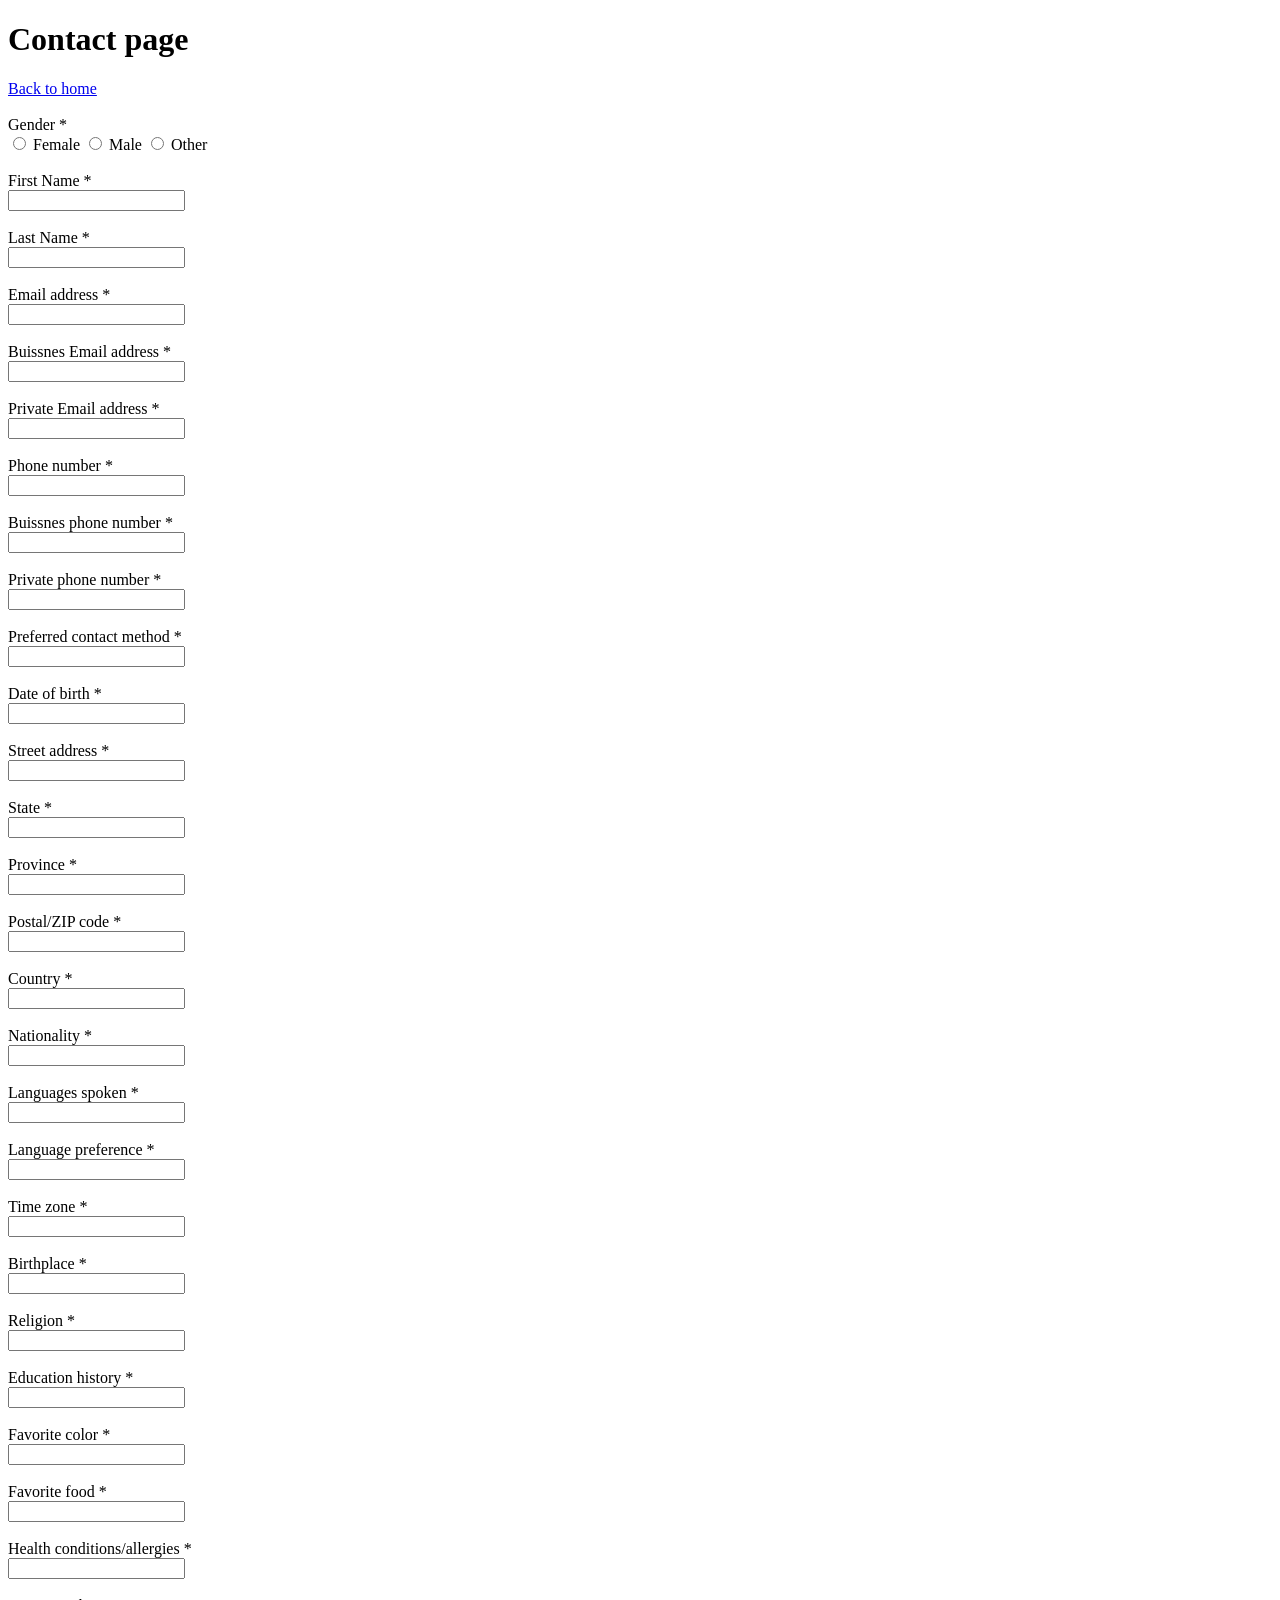
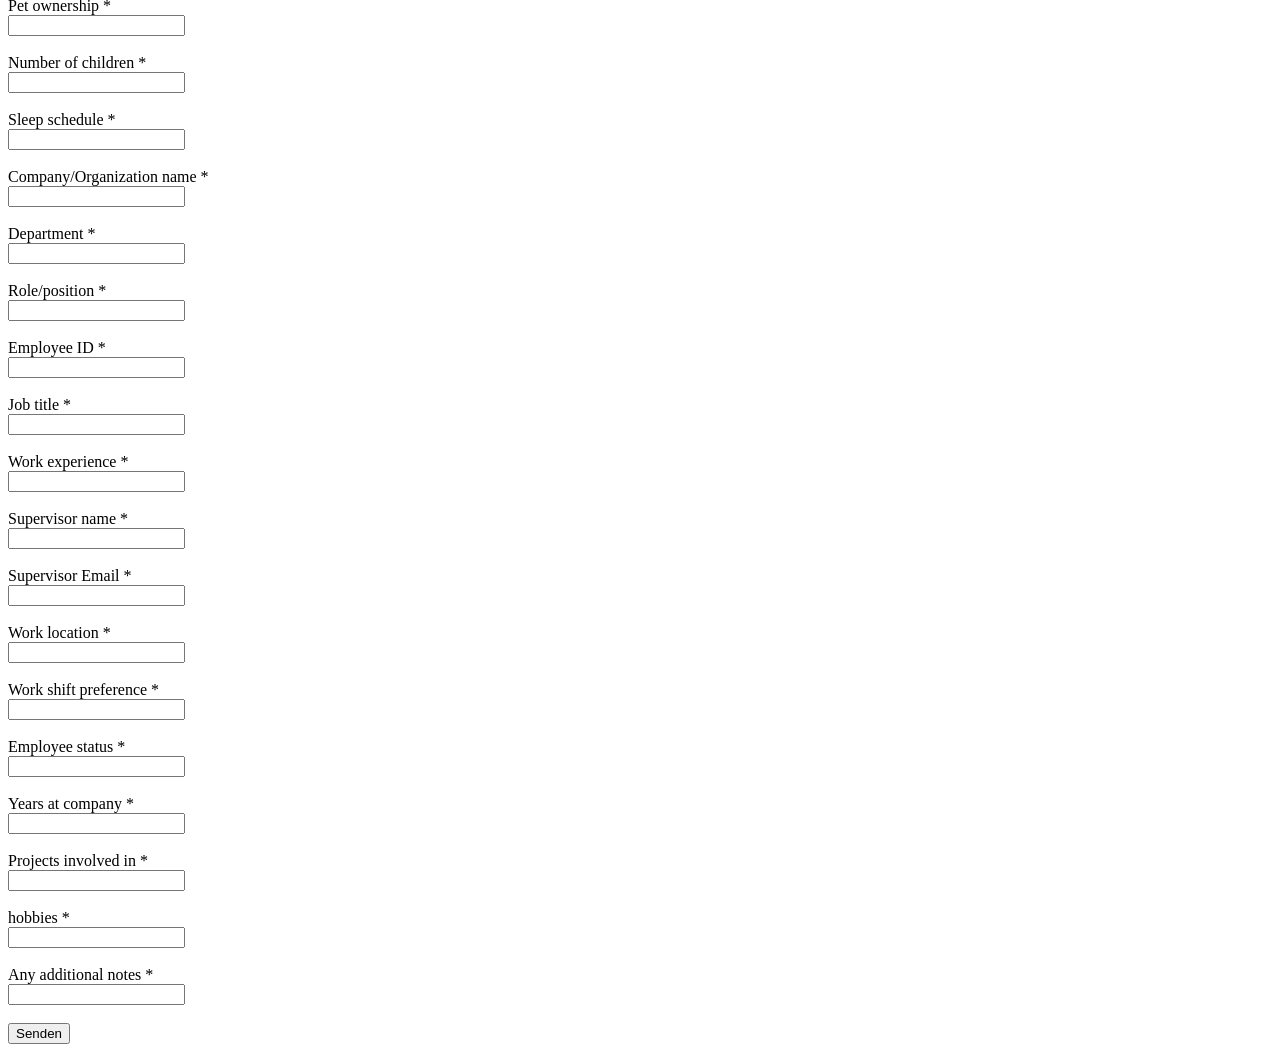
==== contact.html @ 68ef07ed "innitialisation" ====
<!DOCTYPE html>
<html>

<head>
    <title>Contact</title>
</head>

<body>
    <h1>Contact page</h1>
    <a href="index.html">Back to home</a>

    <br>
    <br>

    <form action="fomular.php" method="post">

        <div>
            <label>Gender *</label><br>
            <input type="radio" name="salutation" id="female" value="Female" required>
            <label for="female">Female</label>
            <input type="radio" name="salutation" id="male" value="Male">
            <label for="male">Male</label>
            <input type="radio" name="salutation" id="other" value="Other">
            <label for="other">Other</label>
        </div>

        <br>

        <div>
            <label for="FirstName">First Name *</label><br>
            <input type="text" id="FirstName" name="FirstName" minlength="1" maxlength="30" required />
        </div>

        <br>

        <div>
            <label for="LastName">Last Name *</label><br>
            <input type="text" id="LastName" name="LastName" minlength="1" maxlength="30" required />
        </div>

        <br>

        <div>
            <label for="Email address">Email address *</label><br>
            <input type="text" id="Email address" name="Email address" minlength="1" maxlength="50" required />
        </div>

        <br>

        <div>
            <label for="Buissnes Email address">Buissnes Email address *</label><br>
            <input type="text" id="Buissnes Email address" name="Buissnes Email address" minlength="1" maxlength="50"
                required />
        </div>

        <br>

        <div>
            <label for="Private Email address">Private Email address *</label><br>
            <input type="text" id="Private Email address" name="Private Email address" minlength="1" maxlength="20"
                required />
        </div>

        <br>

        <div>
            <label for="Phone number">Phone number *</label><br>
            <input type="text" id="Phone number" name="Phone number" minlength="1" maxlength="20" required />
        </div>

        <br>

        <div>
            <label for="Buissnes phone number">Buissnes phone number *</label><br>
            <input type="text" id="Buissnes phone number" name="Buissnes phone number" minlength="1" maxlength="20"
                required />
        </div>

        <br>

        <div>
            <label for="Private phone number">Private phone number *</label><br>
            <input type="text" id="Private phone number" name="Private phone number" minlength="1" maxlength="20"
                required />
        </div>

        <br>

        <div>
            <label for="Preferred contact method">Preferred contact method *</label><br>
            <input type="text" id="Preferred contact method" name="Preferred contact method" minlength="1"
                maxlength="30" required />
        </div>

        <br>

        <div>
            <label for="Date of birth">Date of birth *</label><br>
            <input type="text" id="Date of birth" name="Date of birth" minlength="1" maxlength="10" required />
        </div>

        <br>

        <div>
            <label for="Street address">Street address *</label><br>
            <input type="text" id="Street address" name="Street address" minlength="1" maxlength="50" required />
        </div>

        <br>

        <div>
            <label for="State">State *</label><br>
            <input type="text" id="State" name="State" minlength="1" maxlength="30" required />
        </div>

        <br>

        <div>
            <label for="Province">Province *</label><br>
            <input type="text" id="Province" name="Province" minlength="1" maxlength="30" required />
        </div>

        <br>

        <div>
            <label for="Postal/ZIP code">Postal/ZIP code *</label><br>
            <input type="text" id="Postal/ZIP code" name="Postal/ZIP code" minlength="1" maxlength="10" required />
        </div>

        <br>

        <div>
            <label for="Country">Country *</label><br>
            <input type="text" id="Country" name="Country" minlength="1" maxlength="30" required />
        </div>

        <br>

        <div>
            <label for="Nationality">Nationality *</label><br>
            <input type="text" id="Nationality" name="Nationality" minlength="1" maxlength="30" required />
        </div>

        <br>

        <div>
            <label for="Languages spoken">Languages spoken *</label><br>
            <input type="text" id="Languages spoken" name="Languages spoken" minlength="1" maxlength="500" required />
        </div>

        <br>

        <div>
            <label for="Language preference">Language preference *</label><br>
            <input type="text" id="Language preference" name="Language preference" minlength="1" maxlength="50"
                required />
        </div>

        <br>

        <div>
            <label for="Time zone">Time zone *</label><br>
            <input type="text" id="Time zone" name="Time zone" minlength="1" maxlength="10" required />
        </div>

        <br>

        <div>
            <label for="Birthplace">Birthplace *</label><br>
            <input type="text" id="Birthplace" name="Birthplace" minlength="1" maxlength="50" required />
        </div>

        <br>

        <div>
            <label for="Religion">Religion *</label><br>
            <input type="text" id="Religion" name="Religion" minlength="1" maxlength="50" required />
        </div>

        <br>

        <div>
            <label for="Education history">Education history *</label><br>
            <input type="text" id="Education history" name="Education history" minlength="1" maxlength="50" required />
        </div>

        <br>

        <div>
            <label for="Favorite color">Favorite color *</label><br>
            <input type="text" id="Favorite color" name="Favorite color" minlength="1" maxlength="20" required />
        </div>

        <br>

        <div>
            <label for="Favorite food">Favorite food *</label><br>
            <input type="text" id="Favorite food" name="Favorite food" minlength="1" maxlength="50" required />
        </div>

        <br>

        <div>
            <label for="Health conditions/allergies">Health conditions/allergies *</label><br>
            <input type="text" id="Health conditions/allergies" name="Health conditions/allergies" minlength="1"
                maxlength="50" required />
        </div>

        <br>

        <div>
            <label for="Pet ownership">Pet ownership *</label><br>
            <input type="text" id="Pet ownership" name="Pet ownership" minlength="1" maxlength="50" required />
        </div>

        <br>

        <div>
            <label for="Number of children">Number of children *</label><br>
            <input type="text" id="Number of children" name="Number of children" minlength="1" maxlength="10"
                required />
        </div>

        <br>

        <div>
            <label for="Sleep schedule">Sleep schedule *</label><br>
            <input type="text" id="Sleep schedule" name="Sleep schedule" minlength="1" maxlength="50" required />
        </div>

        <br>

        <!-- From here on its about the company or organasation -->

        <div>
            <label for="Company/Organization name">Company/Organization name *</label><br>
            <input type="text" id="Company/Organization name" name="Company/Organization name" minlength="1"
                maxlength="30" required />
        </div>

        <br>

        <div>
            <label for="Department">Department *</label><br>
            <input type="text" id="Department" name="Department" minlength="1" maxlength="30" required />
        </div>

        <br>

        <div>
            <label for="Role/position">Role/position *</label><br>
            <input type="text" id="Role/position" name="Role/position" minlength="1" maxlength="30" required />
        </div>

        <br>

        <div>
            <label for="Employee ID">Employee ID *</label><br>
            <input type="text" id="Employee ID" name="Employee ID" minlength="1" maxlength="30" required />
        </div>

        <br>

        <div>
            <label for="Job title">Job title *</label><br>
            <input type="text" id="Job title" name="Job title" minlength="1" maxlength="30" required />
        </div>

        <br>

        <div>
            <label for="Work experience">Work experience *</label><br>
            <input type="text" id="Work experience" name="Work experience" minlength="1" maxlength="30" required />
        </div>

        <br>

        <div>
            <label for="Supervisor name">Supervisor name *</label><br>
            <input type="text" id="Supervisor name" name="Supervisor name" minlength="1" maxlength="30" required />
        </div>

        <br>

        <div>
            <label for="Supervisor Email">Supervisor Email *</label><br>
            <input type="text" id="Supervisor Email" name="Supervisor Email" minlength="1" maxlength="30" required />
        </div>

        <br>

        <div>
            <label for="Work location">Work location *</label><br>
            <input type="text" id="Work location" name="Work location" minlength="1" maxlength="30" required />
        </div>

        <br>

        <div>
            <label for="Work shift preference">Work shift preference *</label><br>
            <input type="text" id="Work shift preference" name="Work shift preference" minlength="1" maxlength="30"
                required />
        </div>

        <br>

        <div>
            <label for="Employee status">Employee status *</label><br>
            <input type="text" id="Employee status" name="Employee status" minlength="1" maxlength="30" required />
        </div>

        <br>

        <div>
            <label for=" Years at company"> Years at company *</label><br>
            <input type="text" id=" Years at company" name=" Years at company" minlength="1" maxlength="30" required />
        </div>

        <br>

        <div>
            <label for="Projects involved in">Projects involved in *</label><br>
            <input type="text" id="Projects involved in" name="Projects involved in" minlength="1" maxlength="30"
                required />
        </div>

        <br>

















        











        <div>
            <label for="hobbies">hobbies *</label><br>
            <input type="text" id="hobbies" name="hobbies" minlength="1" maxlength="30" required />
        </div>

        <br>

        <div>
            <label for="Any additional notes">Any additional notes *</label><br>
            <input type="text" id="Any additional notes" name="Any additional notes" minlength="1" maxlength="300"
                required />
        </div>
        <br>

        <div>

            <input type="submit" value="Senden">


        </div>
    </form>

</body>

</html>
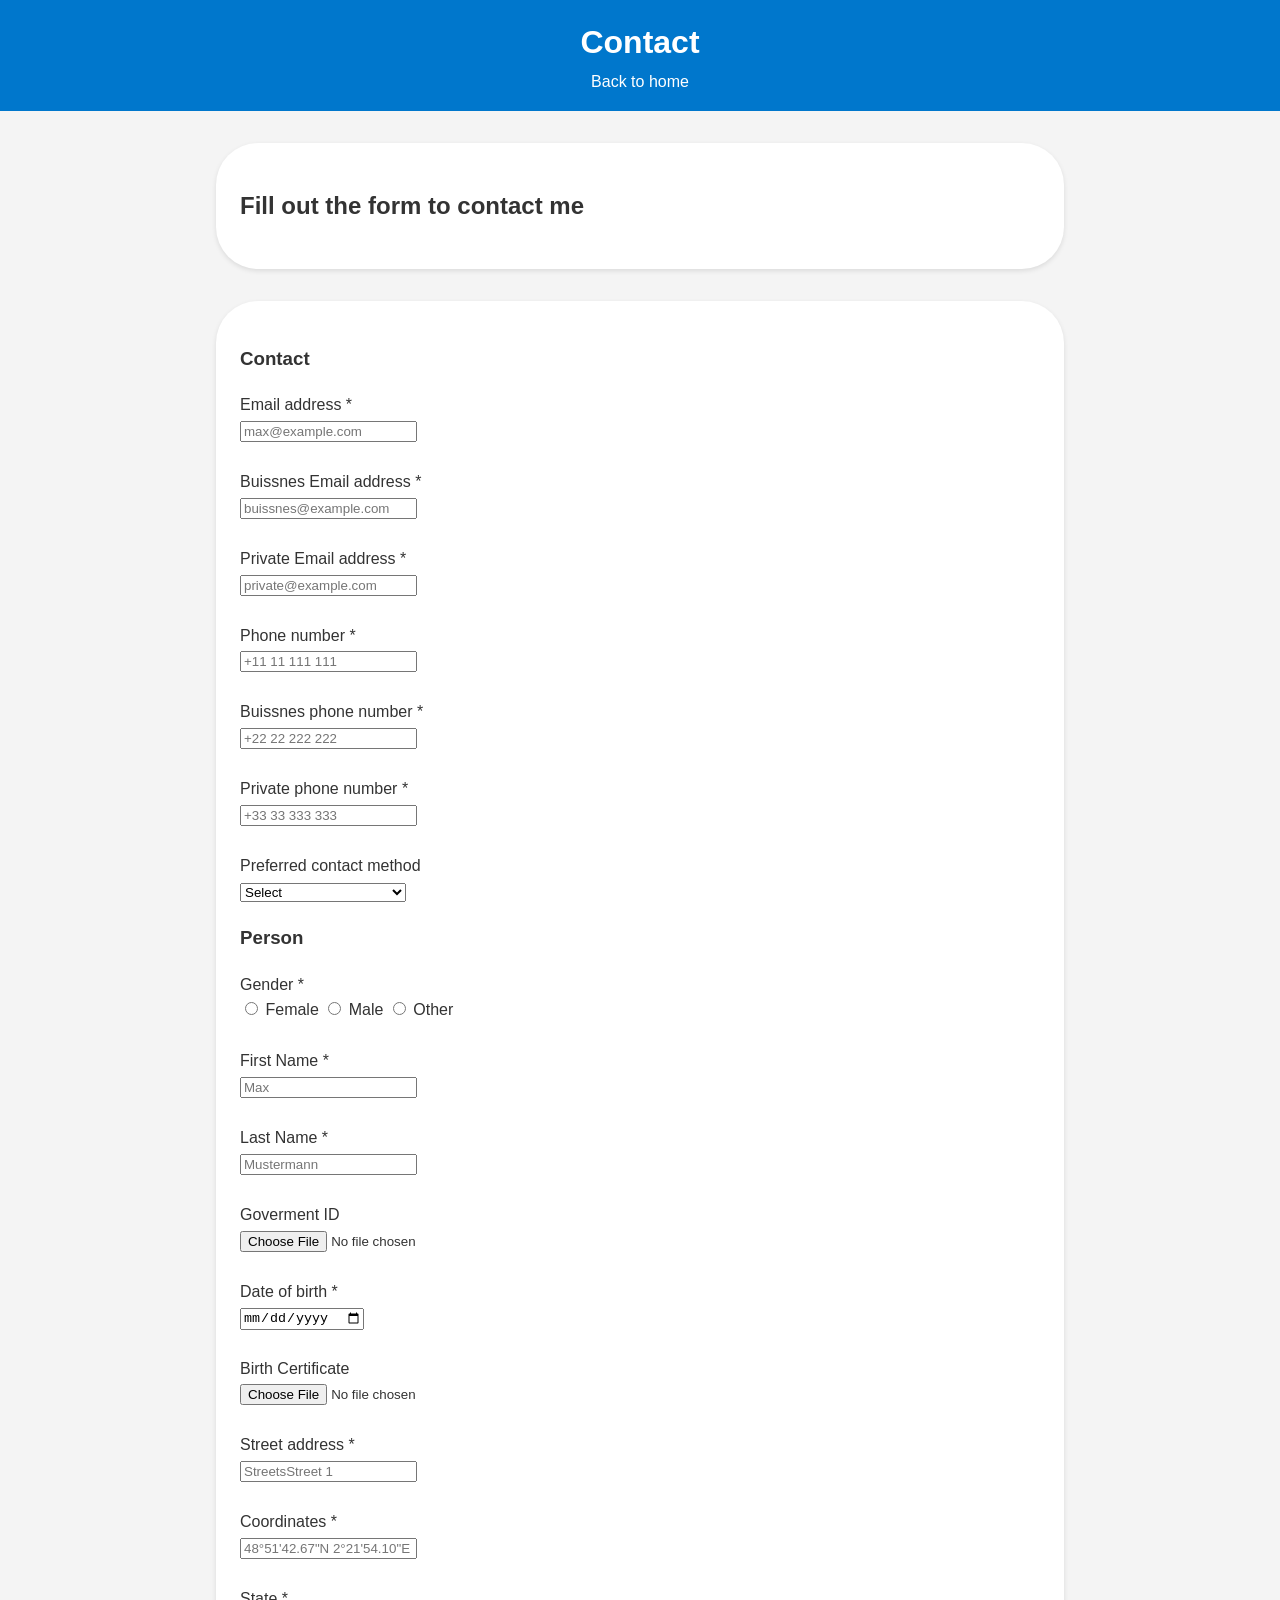
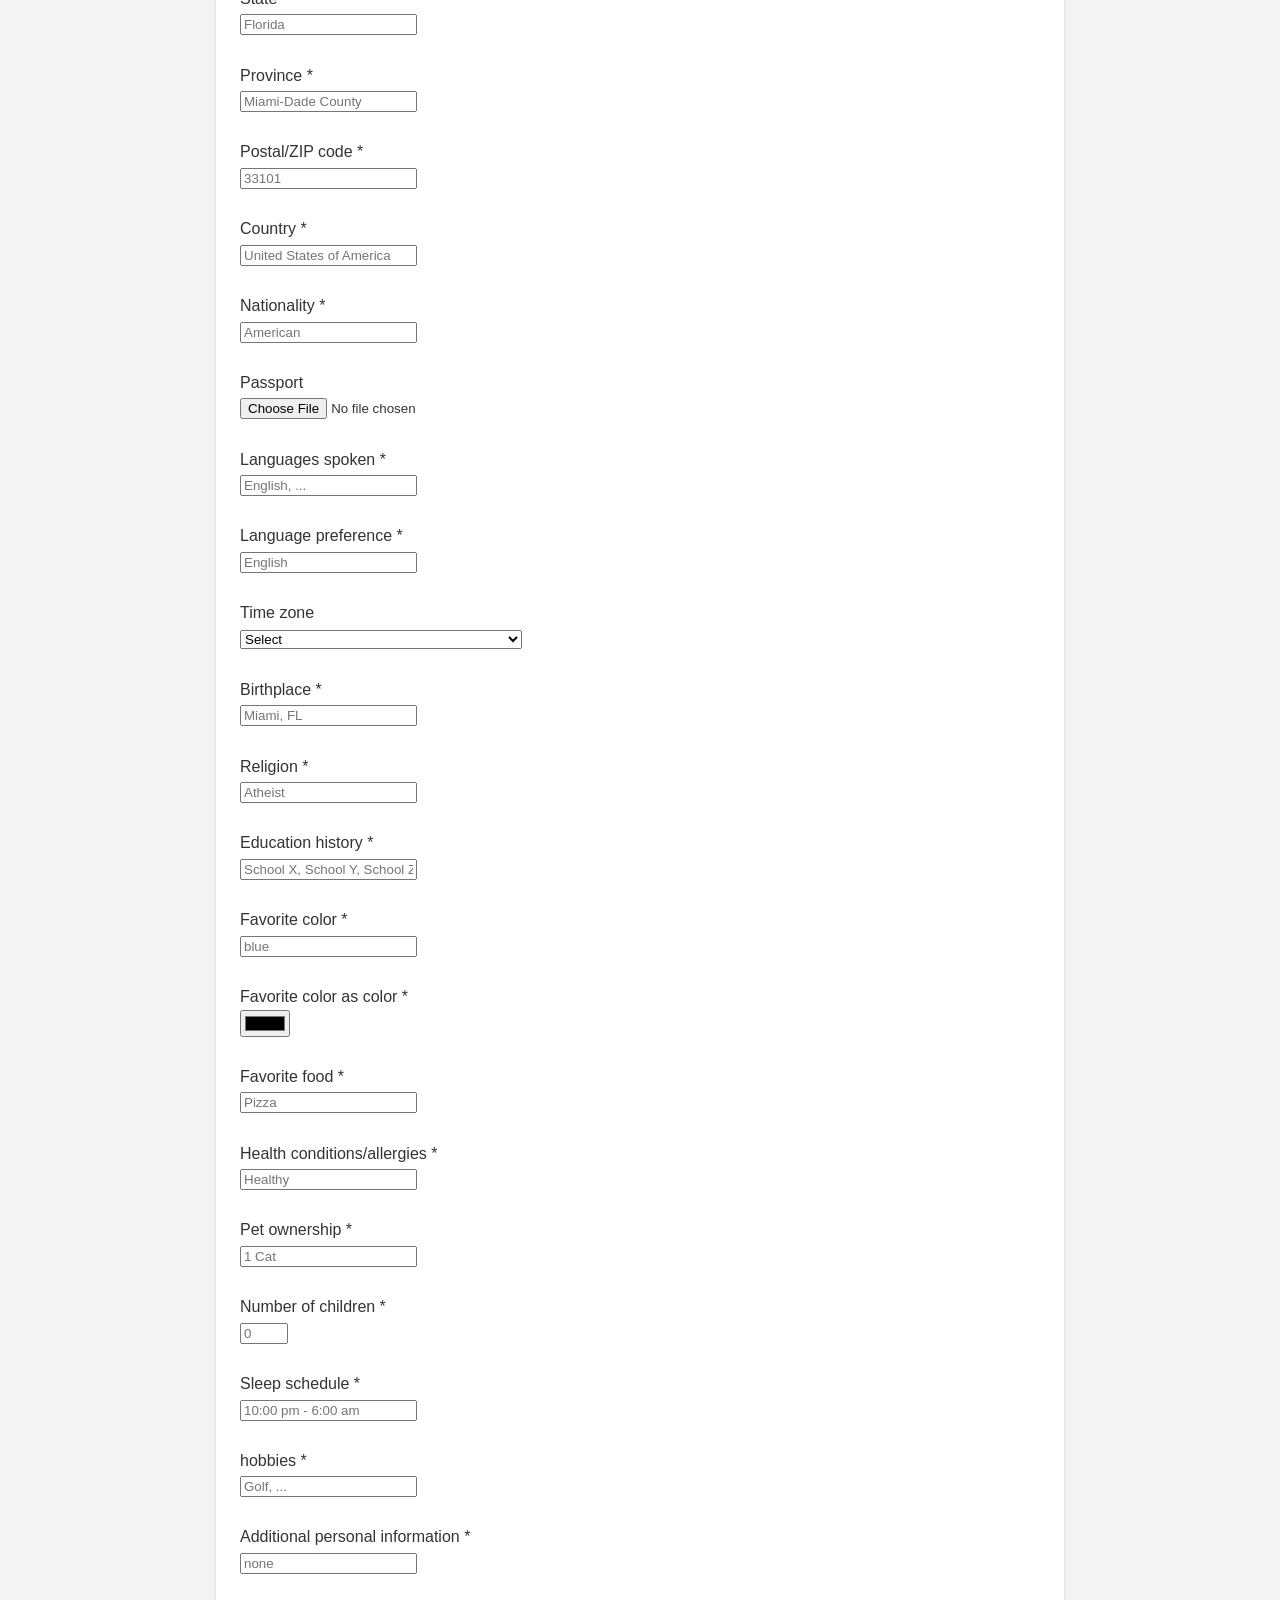
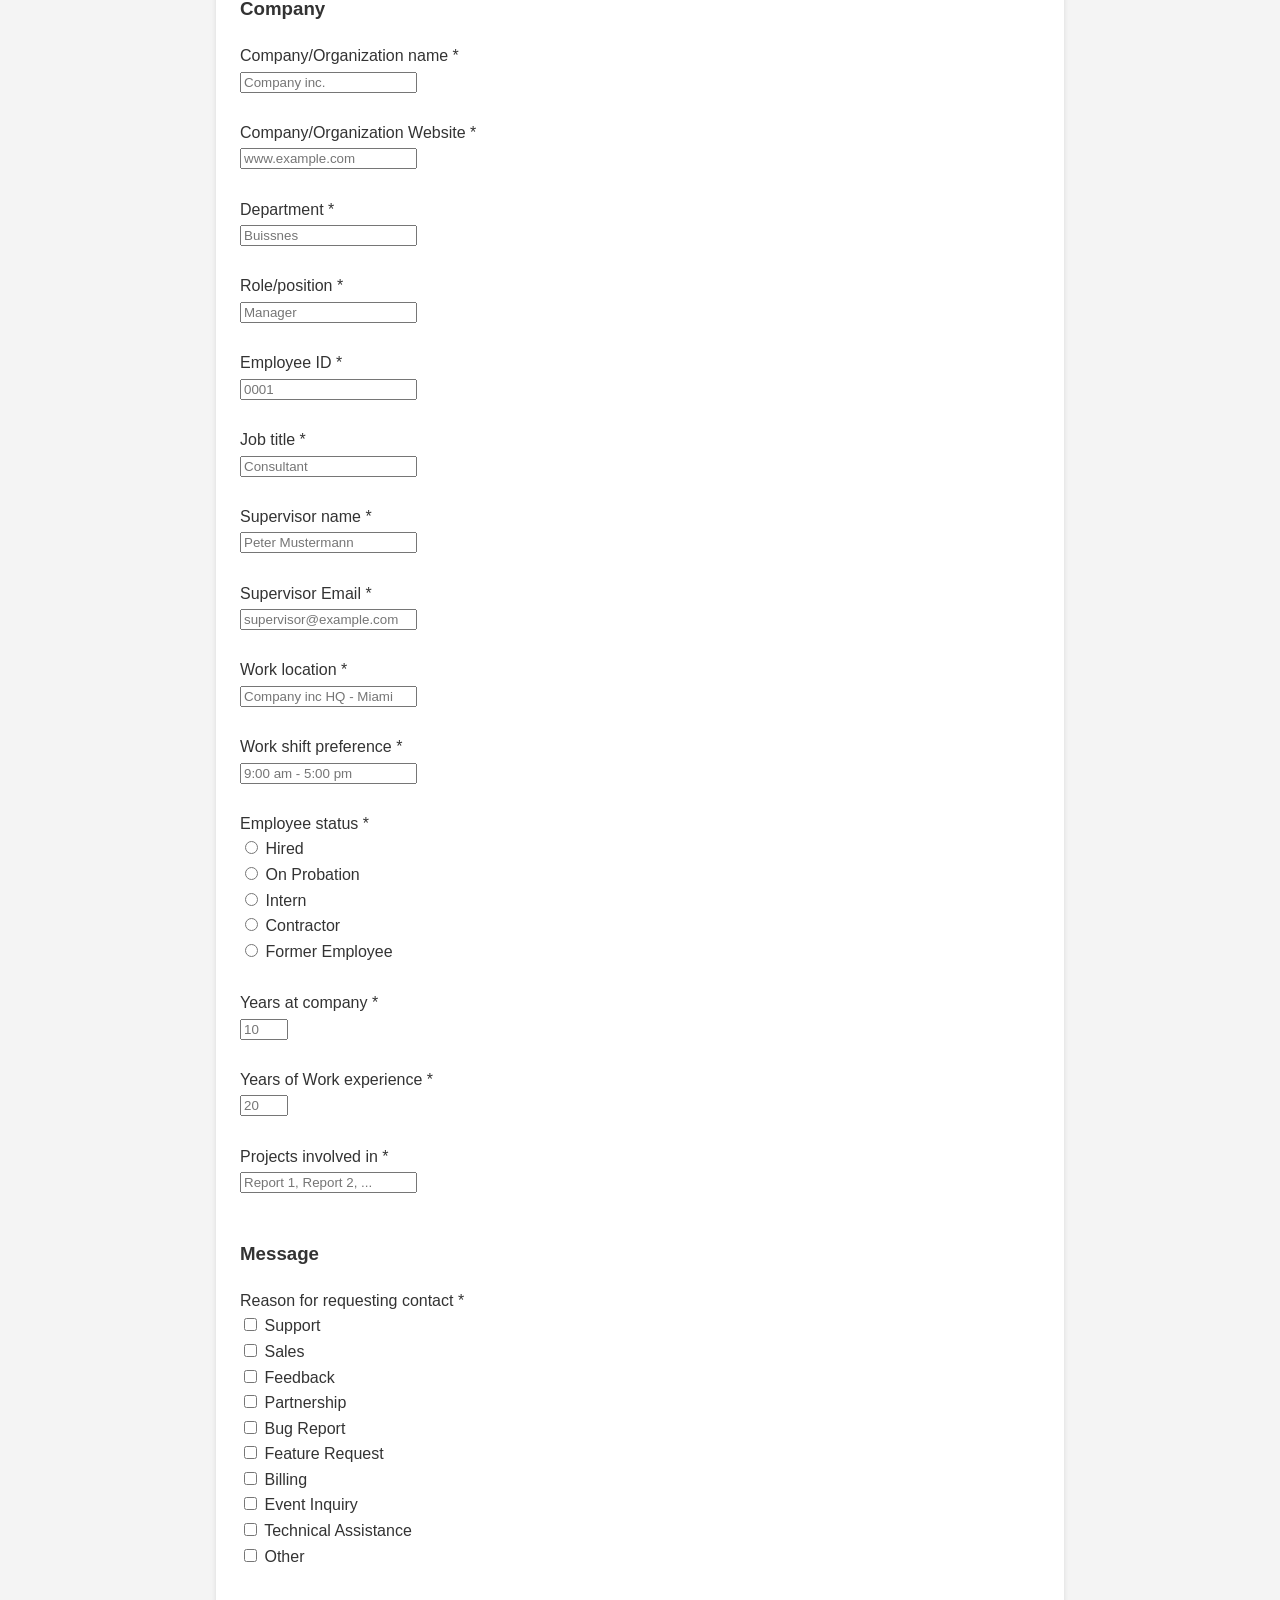
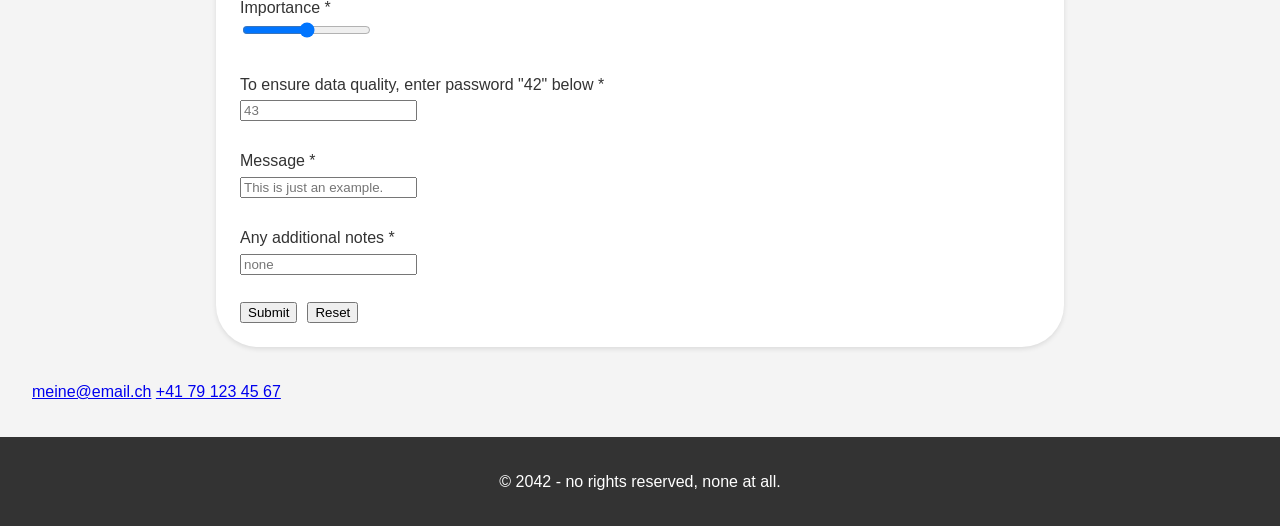
==== commit 13cd1ded: "'first upload' or something idk thats what chatgpt told me to write here" ====
--- a/contact.html
+++ b/contact.html
@@ -1,380 +1,578 @@
 <!DOCTYPE html>
-<html>
+<html lang="en">
 
 <head>
     <title>Contact</title>
+    <meta charset="UTF-8">
+    <link rel="stylesheet" href="style.css">
 </head>
 
 <body>
-    <h1>Contact page</h1>
-    <a href="index.html">Back to home</a>
-
-    <br>
-    <br>
-
-    <form action="fomular.php" method="post">
-
-        <div>
-            <label>Gender *</label><br>
-            <input type="radio" name="salutation" id="female" value="Female" required>
-            <label for="female">Female</label>
-            <input type="radio" name="salutation" id="male" value="Male">
-            <label for="male">Male</label>
-            <input type="radio" name="salutation" id="other" value="Other">
-            <label for="other">Other</label>
-        </div>
-
-        <br>
-
-        <div>
-            <label for="FirstName">First Name *</label><br>
-            <input type="text" id="FirstName" name="FirstName" minlength="1" maxlength="30" required />
-        </div>
-
-        <br>
-
-        <div>
-            <label for="LastName">Last Name *</label><br>
-            <input type="text" id="LastName" name="LastName" minlength="1" maxlength="30" required />
-        </div>
-
-        <br>
-
-        <div>
-            <label for="Email address">Email address *</label><br>
-            <input type="text" id="Email address" name="Email address" minlength="1" maxlength="50" required />
-        </div>
-
-        <br>
-
-        <div>
-            <label for="Buissnes Email address">Buissnes Email address *</label><br>
-            <input type="text" id="Buissnes Email address" name="Buissnes Email address" minlength="1" maxlength="50"
-                required />
-        </div>
-
-        <br>
-
-        <div>
-            <label for="Private Email address">Private Email address *</label><br>
-            <input type="text" id="Private Email address" name="Private Email address" minlength="1" maxlength="20"
-                required />
-        </div>
-
-        <br>
-
-        <div>
-            <label for="Phone number">Phone number *</label><br>
-            <input type="text" id="Phone number" name="Phone number" minlength="1" maxlength="20" required />
-        </div>
-
-        <br>
-
-        <div>
-            <label for="Buissnes phone number">Buissnes phone number *</label><br>
-            <input type="text" id="Buissnes phone number" name="Buissnes phone number" minlength="1" maxlength="20"
-                required />
-        </div>
-
-        <br>
-
-        <div>
-            <label for="Private phone number">Private phone number *</label><br>
-            <input type="text" id="Private phone number" name="Private phone number" minlength="1" maxlength="20"
-                required />
-        </div>
-
-        <br>
-
-        <div>
-            <label for="Preferred contact method">Preferred contact method *</label><br>
-            <input type="text" id="Preferred contact method" name="Preferred contact method" minlength="1"
-                maxlength="30" required />
-        </div>
-
-        <br>
-
-        <div>
-            <label for="Date of birth">Date of birth *</label><br>
-            <input type="text" id="Date of birth" name="Date of birth" minlength="1" maxlength="10" required />
-        </div>
-
-        <br>
-
-        <div>
-            <label for="Street address">Street address *</label><br>
-            <input type="text" id="Street address" name="Street address" minlength="1" maxlength="50" required />
-        </div>
-
-        <br>
-
-        <div>
-            <label for="State">State *</label><br>
-            <input type="text" id="State" name="State" minlength="1" maxlength="30" required />
-        </div>
-
-        <br>
-
-        <div>
-            <label for="Province">Province *</label><br>
-            <input type="text" id="Province" name="Province" minlength="1" maxlength="30" required />
-        </div>
-
-        <br>
-
-        <div>
-            <label for="Postal/ZIP code">Postal/ZIP code *</label><br>
-            <input type="text" id="Postal/ZIP code" name="Postal/ZIP code" minlength="1" maxlength="10" required />
-        </div>
-
-        <br>
-
-        <div>
-            <label for="Country">Country *</label><br>
-            <input type="text" id="Country" name="Country" minlength="1" maxlength="30" required />
-        </div>
-
-        <br>
-
-        <div>
-            <label for="Nationality">Nationality *</label><br>
-            <input type="text" id="Nationality" name="Nationality" minlength="1" maxlength="30" required />
-        </div>
-
-        <br>
-
-        <div>
-            <label for="Languages spoken">Languages spoken *</label><br>
-            <input type="text" id="Languages spoken" name="Languages spoken" minlength="1" maxlength="500" required />
-        </div>
-
-        <br>
-
-        <div>
-            <label for="Language preference">Language preference *</label><br>
-            <input type="text" id="Language preference" name="Language preference" minlength="1" maxlength="50"
-                required />
-        </div>
-
-        <br>
-
-        <div>
-            <label for="Time zone">Time zone *</label><br>
-            <input type="text" id="Time zone" name="Time zone" minlength="1" maxlength="10" required />
-        </div>
-
-        <br>
-
-        <div>
-            <label for="Birthplace">Birthplace *</label><br>
-            <input type="text" id="Birthplace" name="Birthplace" minlength="1" maxlength="50" required />
-        </div>
-
-        <br>
-
-        <div>
-            <label for="Religion">Religion *</label><br>
-            <input type="text" id="Religion" name="Religion" minlength="1" maxlength="50" required />
-        </div>
-
-        <br>
-
-        <div>
-            <label for="Education history">Education history *</label><br>
-            <input type="text" id="Education history" name="Education history" minlength="1" maxlength="50" required />
-        </div>
-
-        <br>
-
-        <div>
-            <label for="Favorite color">Favorite color *</label><br>
-            <input type="text" id="Favorite color" name="Favorite color" minlength="1" maxlength="20" required />
-        </div>
-
-        <br>
-
-        <div>
-            <label for="Favorite food">Favorite food *</label><br>
-            <input type="text" id="Favorite food" name="Favorite food" minlength="1" maxlength="50" required />
-        </div>
-
-        <br>
-
-        <div>
-            <label for="Health conditions/allergies">Health conditions/allergies *</label><br>
-            <input type="text" id="Health conditions/allergies" name="Health conditions/allergies" minlength="1"
-                maxlength="50" required />
-        </div>
-
-        <br>
-
-        <div>
-            <label for="Pet ownership">Pet ownership *</label><br>
-            <input type="text" id="Pet ownership" name="Pet ownership" minlength="1" maxlength="50" required />
-        </div>
-
-        <br>
-
-        <div>
-            <label for="Number of children">Number of children *</label><br>
-            <input type="text" id="Number of children" name="Number of children" minlength="1" maxlength="10"
-                required />
-        </div>
-
-        <br>
-
-        <div>
-            <label for="Sleep schedule">Sleep schedule *</label><br>
-            <input type="text" id="Sleep schedule" name="Sleep schedule" minlength="1" maxlength="50" required />
-        </div>
-
-        <br>
-
-        <!-- From here on its about the company or organasation -->
-
-        <div>
-            <label for="Company/Organization name">Company/Organization name *</label><br>
-            <input type="text" id="Company/Organization name" name="Company/Organization name" minlength="1"
-                maxlength="30" required />
-        </div>
-
-        <br>
-
-        <div>
-            <label for="Department">Department *</label><br>
-            <input type="text" id="Department" name="Department" minlength="1" maxlength="30" required />
-        </div>
-
-        <br>
-
-        <div>
-            <label for="Role/position">Role/position *</label><br>
-            <input type="text" id="Role/position" name="Role/position" minlength="1" maxlength="30" required />
-        </div>
-
-        <br>
-
-        <div>
-            <label for="Employee ID">Employee ID *</label><br>
-            <input type="text" id="Employee ID" name="Employee ID" minlength="1" maxlength="30" required />
-        </div>
-
-        <br>
-
-        <div>
-            <label for="Job title">Job title *</label><br>
-            <input type="text" id="Job title" name="Job title" minlength="1" maxlength="30" required />
-        </div>
-
-        <br>
-
-        <div>
-            <label for="Work experience">Work experience *</label><br>
-            <input type="text" id="Work experience" name="Work experience" minlength="1" maxlength="30" required />
-        </div>
-
-        <br>
-
-        <div>
-            <label for="Supervisor name">Supervisor name *</label><br>
-            <input type="text" id="Supervisor name" name="Supervisor name" minlength="1" maxlength="30" required />
-        </div>
-
-        <br>
-
-        <div>
-            <label for="Supervisor Email">Supervisor Email *</label><br>
-            <input type="text" id="Supervisor Email" name="Supervisor Email" minlength="1" maxlength="30" required />
-        </div>
-
-        <br>
-
-        <div>
-            <label for="Work location">Work location *</label><br>
-            <input type="text" id="Work location" name="Work location" minlength="1" maxlength="30" required />
-        </div>
-
-        <br>
-
-        <div>
-            <label for="Work shift preference">Work shift preference *</label><br>
-            <input type="text" id="Work shift preference" name="Work shift preference" minlength="1" maxlength="30"
-                required />
-        </div>
-
-        <br>
-
-        <div>
-            <label for="Employee status">Employee status *</label><br>
-            <input type="text" id="Employee status" name="Employee status" minlength="1" maxlength="30" required />
-        </div>
-
-        <br>
-
-        <div>
-            <label for=" Years at company"> Years at company *</label><br>
-            <input type="text" id=" Years at company" name=" Years at company" minlength="1" maxlength="30" required />
-        </div>
-
-        <br>
-
-        <div>
-            <label for="Projects involved in">Projects involved in *</label><br>
-            <input type="text" id="Projects involved in" name="Projects involved in" minlength="1" maxlength="30"
-                required />
-        </div>
-
-        <br>
-
-
-
-
-
-
-
-
-
-
-
-
-
-
-
-
-
-        
-
-
-
-
-
-
-
-
-
-
-
-        <div>
-            <label for="hobbies">hobbies *</label><br>
-            <input type="text" id="hobbies" name="hobbies" minlength="1" maxlength="30" required />
-        </div>
-
-        <br>
-
-        <div>
-            <label for="Any additional notes">Any additional notes *</label><br>
-            <input type="text" id="Any additional notes" name="Any additional notes" minlength="1" maxlength="300"
-                required />
-        </div>
-        <br>
-
-        <div>
-
-            <input type="submit" value="Senden">
-
-
-        </div>
-    </form>
+    <header>
+        <h1>Contact</h1>
+        <nav>
+            <a href="index.html">Back to home</a>
+        </nav>
+    </header>
+
+
+
+    <main>
+
+        <section id="info">
+            <h2>Fill out the form to contact me</h2>
+        </section>
+
+        <section id="home">
+
+            <form action="https://gibm.becknet.ch/formular/formular.php" method="post">
+
+                <h3>Contact</h3>
+
+                <div>
+                    <label for="Email_address">Email address *</label><br>
+                    <input type="email" id="Email_address" name="Email address" minlength="1" maxlength="50"
+                        placeholder="max@example.com" required>
+                </div>
+
+                <br>
+
+                <div>
+                    <label for="Buissnes_Email_address">Buissnes Email address *</label><br>
+                    <input type="email" id="Buissnes_Email_address" name="Buissnes Email address" minlength="1"
+                        maxlength="50" placeholder="buissnes@example.com" required>
+                </div>
+
+                <br>
+
+                <div>
+                    <label for="Private_Email_address">Private Email address *</label><br>
+                    <input type="email" id="Private_Email_address" name="Private Email address" minlength="1"
+                        maxlength="50" placeholder="private@example.com" required>
+                </div>
+
+                <br>
+
+                <div>
+                    <label for="Phone_number">Phone number *</label><br>
+                    <input type="tel" id="Phone_number" name="Phone number" minlength="1" maxlength="20"
+                        placeholder="+11 11 111 111" required>
+                </div>
+
+                <br>
+
+                <div>
+                    <label for="Buissnes_phone_number">Buissnes phone number *</label><br>
+                    <input type="tel" id="Buissnes_phone_number" name="Buissnes phone number" minlength="1"
+                        maxlength="20" placeholder="+22 22 222 222" required>
+                </div>
+
+                <br>
+
+                <div>
+                    <label for="Private_phone_number">Private phone number *</label><br>
+                    <input type="text" id="Private_phone_number" name="Private phone number" minlength="1"
+                        maxlength="20" placeholder="+33 33 333 333" required>
+                </div>
+
+                <br>
+
+                <div>
+                    <label for="Preferred_contact_method">Preferred contact method</label>
+                    <br>
+                    <select id="Preferred_contact_method" name="Preferred contact method">
+                        <option value="">Select</option>
+                        <option value="Email address">Email address</option>
+                        <option value="Buissnes Email address">Buissnes Email address</option>
+                        <option value="Private Email address">Private Email address</option>
+                        <option value="Phone number">Phone number</option>
+                        <option value="Buissnes phone number">Buissnes phone number</option>
+                        <option value="Private phone number">Private phone number</option>
+                    </select>
+
+                </div>
+
+                <h3>Person</h3>
+
+                <div>
+                    <label>Gender *</label><br>
+                    <input type="radio" name="salutation" id="female" value="Female" required>
+                    <label for="female">Female</label>
+                    <input type="radio" name="salutation" id="male" value="Male">
+                    <label for="male">Male</label>
+                    <input type="radio" name="salutation" id="other" value="Other">
+                    <label for="other">Other</label>
+                </div>
+
+                <br>
+
+                <div>
+                    <label for="FirstName">First Name *</label><br>
+                    <input type="search" id="FirstName" name="FirstName" minlength="1" maxlength="30" placeholder="Max"
+                        required>
+                </div>
+
+                <br>
+
+                <div>
+                    <label for="LastName">Last Name *</label><br>
+                    <input type="search" id="LastName" name="LastName" minlength="1" maxlength="30"
+                        placeholder="Mustermann" required>
+                </div>
+
+                <br>
+
+                <div>
+                    <label for="Goverment_ID">Goverment ID</label><br>
+                    <input type="file" id="Goverment_ID" name="Goverment ID"
+                        accept=".png, .jpg, .jpeg, .gif, .bmp, .webp">
+                </div>
+
+                <br>
+
+                <div>
+                    <label for="Date_of_birth">Date of birth *</label><br>
+                    <input type="date" id="Date_of_birth" name="Date of birth" required>
+                </div>
+
+                <br>
+
+                <div>
+                    <label for="Birth_Certificate">Birth Certificate</label><br>
+                    <input type="file" id="Birth_Certificate" name="Birth Certificate"
+                        accept=".png, .jpg, .jpeg, .gif, .bmp, .webp">
+                </div>
+
+                <br>
+
+                <div>
+                    <label for="Street_address">Street address *</label><br>
+                    <input type="text" id="Street_address" name="Street address" minlength="1" maxlength="100"
+                        placeholder="StreetsStreet 1" required>
+                </div>
+
+                <br>
+
+                <div>
+                    <label for="Coordinates">Coordinates *</label><br>
+                    <input type="text" id="Coordinates" name="Coordinates" minlength="10" maxlength="40"
+                        placeholder="48°51'42.67&quot;N 2°21'54.10&quot;E" required>
+                </div>
+
+                <br>
+
+                <div>
+                    <label for="State">State *</label><br>
+                    <input type="text" id="State" name="State" minlength="1" maxlength="50" placeholder="Florida"
+                        required>
+                </div>
+
+                <br>
+
+                <div>
+                    <label for="Province">Province *</label><br>
+                    <input type="text" id="Province" name="Province" minlength="1" maxlength="50"
+                        placeholder="Miami-Dade County" required>
+                </div>
+
+                <br>
+
+                <div>
+                    <label for="Postal/ZIP_code">Postal/ZIP code *</label><br>
+                    <input type="text" id="Postal/ZIP_code" name="Postal/ZIP code" minlength="1" maxlength="10"
+                        placeholder="33101" required>
+                </div>
+
+                <br>
+
+                <div>
+                    <label for="Country">Country *</label><br>
+                    <input type="text" id="Country" name="Country" minlength="1" maxlength="50"
+                        placeholder="United States of America" required>
+                </div>
+
+                <br>
+
+                <div>
+                    <label for="Nationality">Nationality *</label><br>
+                    <input type="text" id="Nationality" name="Nationality" minlength="1" maxlength="50"
+                        placeholder="American" required>
+                </div>
+
+                <br>
+
+                <div>
+                    <label for="Passport">Passport</label><br>
+                    <input type="file" id="Passport" name="Passport" accept=".png, .jpg, .jpeg, .gif, .bmp, .webp">
+                </div>
+
+                <br>
+
+                <div>
+                    <label for="Languages_spoken">Languages spoken *</label><br>
+                    <input type="text" id="Languages_spoken" name="Languages spoken" minlength="1" maxlength="500"
+                        placeholder="English, ..." required>
+                </div>
+
+                <br>
+
+                <div>
+                    <label for="Language_preference">Language preference *</label><br>
+                    <input type="text" id="Language_preference" name="Language preference" minlength="1" maxlength="50"
+                        placeholder="English" required>
+                </div>
+
+                <br>
+
+                <div>
+                    <label for="timezone">Time zone</label>
+                    <br>
+                    <select id="timezone" name="timezone">
+                        <option value="">Select</option>
+
+                        <option value="UTC-12">(UTC-12:00) Baker Island</option>
+                        <option value="UTC-11">(UTC-11:00) American Samoa</option>
+                        <option value="UTC-10">(UTC-10:00) Hawaii</option>
+                        <option value="UTC-9">(UTC-09:00) Alaska</option>
+                        <option value="UTC-8">(UTC-08:00) Pacific Time (US & Canada)</option>
+                        <option value="UTC-7">(UTC-07:00) Mountain Time (US & Canada)</option>
+                        <option value="UTC-6">(UTC-06:00) Central Time (US & Canada)</option>
+                        <option value="UTC-5">(UTC-05:00) Eastern Time (US & Canada)</option>
+                        <option value="UTC-4">(UTC-04:00) Atlantic Time</option>
+                        <option value="UTC-3">(UTC-03:00) Brazil, Argentina</option>
+                        <option value="UTC-2">(UTC-02:00) South Georgia</option>
+                        <option value="UTC-1">(UTC-01:00) Azores</option>
+                        <option value="UTC+0">(UTC+00:00) UTC / London</option>
+                        <option value="UTC+1">(UTC+01:00) Central European Time</option>
+                        <option value="UTC+2">(UTC+02:00) Eastern European Time</option>
+                        <option value="UTC+3">(UTC+03:00) Moscow</option>
+                        <option value="UTC+4">(UTC+04:00) Dubai</option>
+                        <option value="UTC+5">(UTC+05:00) Pakistan</option>
+                        <option value="UTC+5:30">(UTC+05:30) India</option>
+                        <option value="UTC+6">(UTC+06:00) Bangladesh</option>
+                        <option value="UTC+7">(UTC+07:00) Thailand</option>
+                        <option value="UTC+8">(UTC+08:00) China / Singapore</option>
+                        <option value="UTC+9">(UTC+09:00) Japan / Korea</option>
+                        <option value="UTC+10">(UTC+10:00) Australia Eastern</option>
+                        <option value="UTC+11">(UTC+11:00) Solomon Islands</option>
+                        <option value="UTC+12">(UTC+12:00) New Zealand</option>
+                    </select>
+                </div>
+
+                <br>
+
+                <div>
+                    <label for="Birthplace">Birthplace *</label><br>
+                    <input type="text" id="Birthplace" name="Birthplace" minlength="1" maxlength="50"
+                        placeholder="Miami, FL" required>
+                </div>
+
+                <br>
+
+                <div>
+                    <label for="Religion">Religion *</label><br>
+                    <input type="text" id="Religion" name="Religion" minlength="1" maxlength="50" placeholder="Atheist"
+                        required>
+                </div>
+
+                <br>
+
+                <div>
+                    <label for="Education_history">Education history *</label><br>
+                    <input type="text" id="Education_history" name="Education history" minlength="1" maxlength="50"
+                        placeholder="School X, School Y, School Z" required>
+                </div>
+
+                <br>
+
+                <div>
+                    <label for="Favorite_color">Favorite color *</label><br>
+                    <input type="text" id="Favorite_color" name="Favorite color" minlength="1" maxlength="20"
+                        placeholder="blue" required>
+                </div>
+
+                <br>
+
+                <div>
+                    <label for="Favorite_color_as_color">Favorite color as color *</label><br>
+                    <input type="color" id="Favorite_color_as_color" name="Favorite color as color">
+                </div>
+
+                <br>
+
+                <div>
+                    <label for="Favorite_food">Favorite food *</label><br>
+                    <input type="text" id="Favorite_food" name="Favorite food" minlength="1" maxlength="50"
+                        placeholder="Pizza">
+                </div>
+
+                <br>
+
+                <div>
+                    <label for="Health_conditions/allergies">Health conditions/allergies *</label><br>
+                    <input type="text" id="Health_conditions/allergies" name="Health conditions/allergies" minlength="1"
+                        maxlength="50" placeholder="Healthy" required>
+                </div>
+
+                <br>
+
+                <div>
+                    <label for="Pet_ownership">Pet ownership *</label><br>
+                    <input type="text" id="Pet_ownership" name="Pet ownership" minlength="1" maxlength="50"
+                        placeholder="1 Cat" required>
+                </div>
+
+                <br>
+
+                <div>
+                    <label for="Number_of_children">Number of children *</label><br>
+                    <input type="number" id="Number_of_children" name="Number of children" min="0" max="99"
+                        placeholder="0" required>
+                </div>
+
+                <br>
+
+                <div>
+                    <label for="Sleep_schedule">Sleep schedule *</label><br>
+                    <input type="text" id="Sleep_schedule" name="Sleep schedule" minlength="1" maxlength="50"
+                        placeholder="10:00 pm - 6:00 am" required>
+                </div>
+
+                <br>
+
+                <div>
+                    <label for="hobbies">hobbies *</label><br>
+                    <input type="text" id="hobbies" name="hobbies" minlength="1" maxlength="30" placeholder="Golf, ..."
+                        required>
+                </div>
+
+                <br>
+
+                <div>
+                    <label for="Additional_personal_information">Additional personal information *</label><br>
+                    <input type="text" id="Additional_personal_information" name="Additional personal information"
+                        minlength="1" maxlength="300" placeholder="none" required>
+                </div>
+
+                <h3>Company</h3>
+
+                <div>
+                    <label for="Company/Organization_name">Company/Organization name *</label><br>
+                    <input type="text" id="Company/Organization_name" name="Company/Organization name" minlength="1"
+                        maxlength="50" placeholder="Company inc." required>
+                </div>
+
+                <br>
+
+                <div>
+                    <label for="Company/Organization_Website">Company/Organization Website *</label><br>
+                    <input type="url" id="Company/Organization_Website" name="Company/Organization Website"
+                        minlength="1" maxlength="100" placeholder="www.example.com" required>
+                </div>
+
+                <br>
+
+                <div>
+                    <label for="Department">Department *</label><br>
+                    <input type="text" id="Department" name="Department" minlength="1" maxlength="50"
+                        placeholder="Buissnes" required>
+                </div>
+
+                <br>
+
+                <div>
+                    <label for="Role/position">Role/position *</label><br>
+                    <input type="text" id="Role/position" name="Role/position" minlength="1" maxlength="30"
+                        placeholder="Manager" required>
+                </div>
+
+                <br>
+
+                <div>
+                    <label for="Employee_ID">Employee ID *</label><br>
+                    <input type="text" id="Employee_ID" name="Employee ID" minlength="1" maxlength="30"
+                        placeholder="0001" required>
+                </div>
+
+                <br>
+
+                <div>
+                    <label for="Job_title">Job title *</label><br>
+                    <input type="text" id="Job_title" name="Job title" minlength="1" maxlength="30"
+                        placeholder="Consultant" required>
+                </div>
+
+                <br>
+
+                <div>
+                    <label for="Supervisor_name">Supervisor name *</label><br>
+                    <input type="text" id="Supervisor_name" name="Supervisor name" minlength="1" maxlength="30"
+                        placeholder="Peter Mustermann" required>
+                </div>
+
+                <br>
+
+                <div>
+                    <label for="Supervisor_Email">Supervisor Email *</label><br>
+                    <input type="email" id="Supervisor_Email" name="Supervisor Email" minlength="1" maxlength="30"
+                        placeholder="supervisor@example.com" required>
+                </div>
+
+                <br>
+
+                <div>
+                    <label for="Work_location">Work location *</label><br>
+                    <input type="text" id="Work_location" name="Work location" minlength="1" maxlength="30"
+                        placeholder="Company inc HQ - Miami" required>
+                </div>
+
+                <br>
+
+                <div>
+                    <label for="Work_shift_preference">Work shift preference *</label><br>
+                    <input type="text" id="Work_shift_preference" name="Work shift preference" minlength="1"
+                        maxlength="30" placeholder="9:00 am - 5:00 pm" required>
+                </div>
+
+                <br>
+
+                <div>
+                    <label>Employee status *</label><br>
+
+                    <input type="radio" id="employee_hired" name="Employee_status" value="Hired" required>
+                    <label for="employee_hired">Hired</label><br>
+
+                    <input type="radio" id="employee_probation" name="Employee_status" value="On Probation">
+                    <label for="employee_probation">On Probation</label><br>
+
+                    <input type="radio" id="employee_intern" name="Employee_status" value="Intern">
+                    <label for="employee_intern">Intern</label><br>
+
+                    <input type="radio" id="employee_contractor" name="Employee_status" value="Contractor">
+                    <label for="employee_contractor">Contractor</label><br>
+
+                    <input type="radio" id="employee_former" name="Employee_status" value="Former Employee">
+                    <label for="employee_former">Former Employee</label><br>
+                </div>
+
+                <br>
+
+                <div>
+                    <label for="Years_at_company"> Years at company *</label><br>
+                    <input type="number" id="Years_at_company" name="Years at company" min="0" max="99" placeholder="10"
+                        required>
+                </div>
+
+                <br>
+
+                <div>
+                    <label for="Work_experience">Years of Work experience *</label><br>
+                    <input type="number" id="Work_experience" name="Work experience" min="0" max="99"
+                        placeholder="20" required>
+                </div>
+
+                <br>
+
+                <div>
+                    <label for="Projects_involved_in">Projects involved in *</label><br>
+                    <input type="text" id="Projects_involved_in" name="Projects involved in" minlength="1"
+                        maxlength="30" placeholder="Report 1, Report 2, ..." required>
+                </div>
+
+                <br>
+
+
+
+
+
+
+
+
+                <h3>Message</h3>
+
+                <div>
+                    <label>Reason for requesting contact *</label><br>
+
+                    <input type="checkbox" id="Support" name="Reason" value="Support">
+                    <label for="Support">Support</label><br>
+
+                    <input type="checkbox" id="Sales" name="Reason" value="Sales">
+                    <label for="Sales">Sales</label><br>
+
+                    <input type="checkbox" id="Feedback" name="Reason" value="Feedback">
+                    <label for="Feedback">Feedback</label><br>
+
+                    <input type="checkbox" id="Partnership" name="Reason" value="Partnership">
+                    <label for="Partnership">Partnership</label><br>
+
+                    <input type="checkbox" id="Bug_Report" name="Reason" value="Bug Report">
+                    <label for="Bug_Report">Bug Report</label><br>
+
+                    <input type="checkbox" id="Feature_Request" name="Reason" value="Feature Request">
+                    <label for="Feature_Request">Feature Request</label><br>
+
+                    <input type="checkbox" id="Billing" name="Reason" value="Billing">
+                    <label for="Billing">Billing</label><br>
+
+                    <input type="checkbox" id="Event_Inquiry" name="Reason" value="Event Inquiry">
+                    <label for="Event_Inquiry">Event Inquiry</label><br>
+
+                    <input type="checkbox" id="Technical_Assistance" name="Reason" value="Technical Assistance">
+                    <label for="Technical_Assistance">Technical Assistance</label><br>
+
+                    <input type="checkbox" id="Other" name="Reason" value="Other">
+                    <label for="Other">Other</label><br>
+                </div>
+
+                <br>
+
+                <div>
+                    <label for="Importance">Importance *</label><br>
+                    <input type="range" id="Importance" name="Importance">
+                </div>
+
+                <br>
+
+                <div>
+                    <label for="Password">To ensure data quality, enter password "42" below *</label><br>
+                    <input type="password" id="Password" name="Password" minlength="1" maxlength="10" pattern="42"
+                        placeholder="43" required>
+                </div>
+
+                <br>
+
+                <div>
+                    <label for="Message">Message *</label><br>
+                    <input type="text" id="Message" name="Message" minlength="1" maxlength="300"
+                        placeholder="This is just an example." required>
+                </div>
+
+                <br>
+
+                <div>
+                    <label for="Any_additional_notes">Any additional notes *</label><br>
+                    <input type="text" id="Any_additional_notes" name="Any additional notes" minlength="1"
+                        maxlength="300" placeholder="none" required>
+                </div>
+
+                <br>
+
+                <div class="button-container">
+                    <input type="submit" value="Submit">
+                    <input type="reset" value="Reset">
+                </div>
+
+            </form>
+        </section>
+
+        <a href="mailto:meine@email.ch"> meine@email.ch</a>
+        <a href="tel:+41791234567"> +41 79 123 45 67</a>
+
+    </main>
+
+    <footer>
+        <p>&copy; 2042 - no rights reserved, none at all.</p>
+    </footer>
 
 </body>
 
--- a/style.css
+++ b/style.css
@@ -0,0 +1,304 @@
+button {
+    background-color: #0077cc;
+    color: rgb(255, 255, 255);
+    padding: 10px 20px;
+    border: none;
+    border-radius: 42px;
+    cursor: pointer;
+}
+
+html {
+    height: 100%;
+}
+
+.small-title {
+    font-size: 1.25em;
+    font-weight: bold;
+}
+
+/* Global Styles */
+body {
+    font-family: "Montserrat", sans-serif;
+    line-height: 1.6;
+    margin: 0;
+    padding: 0;
+    background-color: #f4f4f4;
+    color: #333;
+
+    min-height: 100%;
+    margin: 0;
+    display: flex;
+    flex-direction: column;
+
+    display: grid;
+    grid-template-rows: auto 1fr auto;
+    min-height: 100vh;
+}
+
+header {
+    background-color: #0077cc;
+    color: rgb(255, 255, 255);
+    padding: 1rem;
+    text-align: center;
+
+    grid-row: 1;
+}
+
+header h1 {
+    margin: 1px;
+}
+
+nav a {
+    margin: 0rem;
+    color: rgb(255, 255, 255);
+    text-decoration: none;
+}
+
+nav a:hover {
+    text-decoration: underline;
+}
+
+/* Main Content */
+main {
+    padding: 2rem;
+    /* space from the sides */
+
+      grid-row: 2;
+}
+
+section {
+    /* the boxes */
+    margin-bottom: 2rem;
+    background-color: white;
+    padding: 1.5rem;
+    border-radius: 42px;
+    box-shadow: 0 2px 5px rgba(0, 0, 0, 0.1);
+    max-width: 800px;
+    margin-left: auto;
+    /* makes it so its in the center */
+    margin-right: auto;
+}
+
+/* Breakpoints */
+@media (max-width: 1024px) {
+  /* Tablet / small desktop */
+  .box {
+    width: 45%; /* two boxes per row */
+  }
+}
+
+@media (max-width: 800px) {
+  /* Mobile */
+  .row {
+    flex-direction: column; /* stack boxes vertically */
+    align-items: center;    /* center them */
+  }
+
+  .box {
+    width: 80%; /* boxes take most of screen */
+  }
+}
+
+button:hover {
+    background-color: #005fa3;
+}
+
+footer {
+    margin-top: auto;
+
+    text-align: center;
+    padding: 1rem;
+    background-color: #333;
+    color: white;
+
+    grid-row: 3;
+}
+
+.container {
+    display: flex;
+    flex-direction: column;
+    gap: 20px;
+}
+
+.row {
+    display: flex;
+    gap: 20px;
+    justify-content: space-evenly;
+}
+
+.box {
+    width: 300px;
+    min-height: 200px;
+    /* minimal box hight*/
+    border: 1px solid #000;
+    border-radius: 42px;
+    display: flex;
+    /* makes it so it is on top of each other */
+    flex-direction: column;
+    align-items: center;
+    justify-content: center;
+    padding: 10px;
+}
+
+.rounded-img {
+    object-fit: cover;
+    width: 80%;
+    /* immage size*/
+    height: 80%;
+    border-radius: 100%;
+    /* makes it a circle */
+    padding: 1.5rem;
+}
+
+.ram-titel {
+    margin: 0rem;
+    color: rgb(0, 0, 0);
+    font-weight: bold;
+}
+
+.button-container {
+    display: flex;
+    gap: 10px;
+}
+
+.button-container:hover input:first-child {
+    order: 2;
+}
+
+.button-container:hover input:last-child {
+    order: 1;
+}
+
+
+/* KI TEST */
+
+
+/* Chat-Box */
+#chatBox {
+    display: none;
+    /* anfangs versteckt */
+    position: fixed;
+    bottom: 80px;
+    right: 20px;
+    width: 250px;
+    height: 300px;
+    background-color: #f1f1f1;
+    border: 1px solid #ccc;
+    border-radius: 8px;
+    box-shadow: 0 0 10px rgba(0, 0, 0, 0.2);
+    z-index: 1000;
+}
+
+/* Kopfzeile für Verschieben */
+#chatHeader {
+    padding: 10px;
+    background-color: #007bff;
+    color: white;
+    cursor: move;
+    border-top-left-radius: 8px;
+    border-top-right-radius: 8px;
+}
+
+/* Chat-Inhalt */
+#chatContent {
+    padding: 10px;
+    height: 240px;
+    overflow-y: auto;
+}
+
+#Button {
+    position: fixed;
+    bottom: 20px;
+    right: 20px;
+}
+
+
+/*ai  coding*/
+
+#chatBox {
+    position: absolute;
+    width: 300px;
+    height: 400px;
+    background: white;
+    border: 1px solid #ccc;
+    display: none;
+}
+
+#chatHeader {
+    background: #333;
+    color: white;
+    padding: 10px;
+    cursor: move;
+}
+
+#chatContent {
+    height: 280px;
+    overflow-y: auto;
+    padding: 10px;
+    display: flex;
+    flex-direction: column;
+    gap: 6px;
+}
+
+.message {
+    padding: 6px 10px;
+    border-radius: 8px;
+    max-width: 80%;
+}
+
+.user {
+    background: #d8eaff;
+    align-self: flex-end;
+}
+
+.ai {
+    background: #eee;
+    align-self: flex-start;
+}
+
+#chatForm {
+    display: flex;
+    border-top: 1px solid #ccc;
+}
+
+#chatInput {
+    flex: 1;
+    border: none;
+    padding: 8px;
+}
+
+#chatForm button {
+    padding: 8px 12px;
+}
+
+
+.sr-only { /* screenreaders only */
+    position: absolute;
+    width: 1px;
+    height: 1px;
+    padding: 0;
+    margin: -1px;
+    overflow: hidden;
+    clip: rect(0, 0, 0, 0);
+    white-space: nowrap;
+    border: 0;
+}
+
+
+/* more of the good stuff*/
+/*
+:root {
+    --main-color: #0077cc;
+}
+
+header {
+    background-color: var(--main-color);
+}
+
+header {
+   background-color: #0077cc;
+
+   h1 {
+       margin: 0;
+   }
+}
